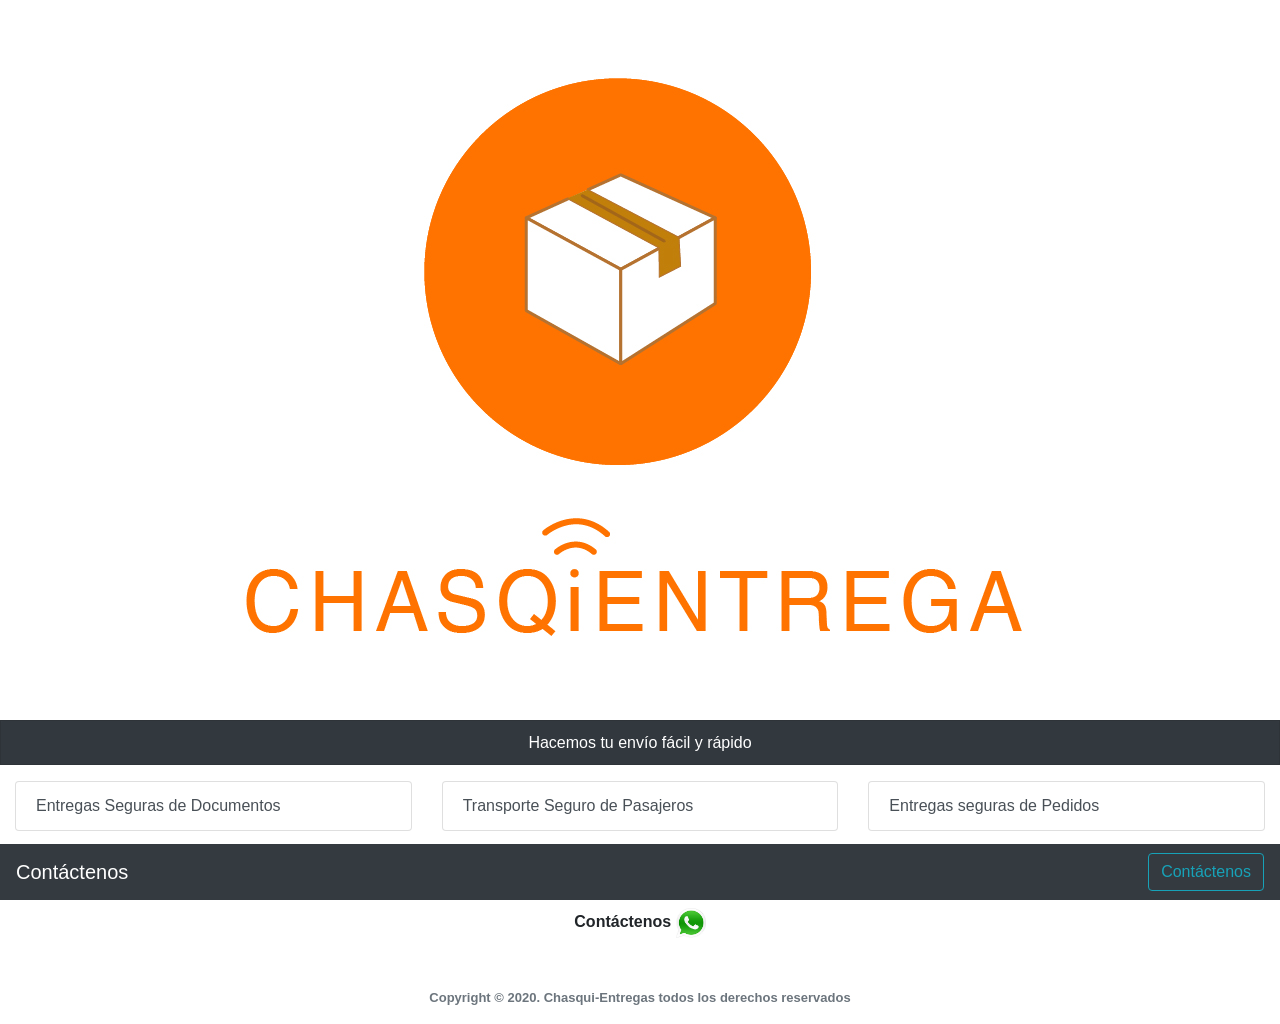
==== index.html @ af41b086 "Update index.html" ====
<!doctype html>
<html lang="es">
  <head>
    <title>Chasqui-Entregas</title>
    <!-- Required meta tags -->
    <meta charset="utf-8">    
    <meta name="robots" content="index, follow">
    <meta name="keywords" content="Entrega Segura de Pedidos" />
    <meta name="title" content="Chasqui-Entregas">
    <meta name="author" content="Raiko">
    <meta name="description" content="Entrega Segura de Pedidos" />
    <meta name="viewport" content="width=device-width, initial-scale=1, shrink-to-fit=no">
    <!-- Open Graph data -->
    <meta property="og:title" content="Chasqui-Entregas" />
    <meta property="og:type" content="website" />
    <meta property="og:url" content="https://app-pe.github.io/chasquientregas/index.html" />
    <meta property="og:image" content="" />
    <meta property="og:description" content="Entrega Segura de Pedidos" />
    <meta name="twitter:card" content="summary">
    <meta name="twitter:title" content="Entrega Segura de Pedidos">
    <meta name="twitter:image" content="">
    <!-- Bootstrap CSS -->
    <link rel="stylesheet" href="https://stackpath.bootstrapcdn.com/bootstrap/4.2.1/css/bootstrap.min.css" integrity="sha384-GJzZqFGwb1QTTN6wy59ffF1BuGJpLSa9DkKMp0DgiMDm4iYMj70gZWKYbI706tWS" crossorigin="anonymous">
    <!-- Google tags -->
    <link href="https://fonts.googleapis.com/css?family=Open+Sans" rel="stylesheet">
    <link href="https://fonts.googleapis.com/css?family=Vollkorn:400,600,600i,700" rel="stylesheet">
    <!-- own libraries -->    
    <link href="css/main.css" rel="stylesheet" />    
    <style type="text/css"> 
    a:link 
    { 
    text-decoration:none; 
    } 
    </style>
    <!-- google sc -->

    <!-- google an -->

  </head>
  <body>
    <!-- header -->
    <header>
      <nav class="navbar navbar-expand-md navbar-dark bg-dark fixed-bottom">        
          <a class="navbar-brand" href="http://bit.ly/canal-consultas">
            <!-- marca -->
            Contáctenos
          </a>        
        <button class="navbar-toggler" type="button" data-toggle="collapse" data-target="#navbarCollapse" aria-controls="navbarCollapse" aria-expanded="false" aria-label="Toggle navigation">
          <span class="navbar-toggler-icon"></span>
        </button>
        <div class="collapse navbar-collapse" id="navbarCollapse">
          <ul class="navbar-nav mr-auto">
            <!--
            <li class="nav-item active">
              <a class="nav-link" href="index.html">Inicio <span class="sr-only">(current)</span></a>
            </li>
            
            <li class="nav-item">
              <a class="nav-link active" href="servicios.html">Servicios</a>
            </li>   
          -->
          </ul>
          <form class="form-inline mt-2 mt-md-0">         
            <a class="btn btn-outline-info my-2 my-sm-0" href="http://bit.ly/canal-consultas" role="button">Contáctenos</a>
            <!--<button class="btn btn-outline-info my-2 my-sm-0" type="submit" href="">Contáctenos</button>-->
          </form>
        </div>
      </nav>
    </header>
    <!-- main -->
    <main role="main">      
      
        <img src="img/logo.jpg" class="img-fluid rounded-0 mx-auto d-block" alt="Responsive image" with="100%">
      
      
      <!-- <img src="img/bannerlp.jpg" class="img-fluid rounded-0 mx-auto d-block mt-5" alt="Responsive image" with="100%"> -->    

      <!-- pk1 -->
      <div class="card text-white rounded-0 bg-dark mb-3" style="background-color: #e5e5e5">
          <div class="card-header text-center border-0 h6">Hacemos tu envío fácil y rápido</div>
      </div>

      <!-- Entregas -->

      <div class="container-fluid">
        <div class="row mb-3">
          <div class="col-lg-4">
            <div class="list-group">  
  <a class="list-group-item list-group-item-action" href="http://bit.ly/canal-consultas">Entregas Seguras de Documentos</a>
            </div>
          </div>

          <div class="col-lg-4">
            <div class="list-group">
  <a class="list-group-item list-group-item-action" href="http://bit.ly/canal-consultas">Transporte Seguro de Pasajeros</a>  
            </div>
          </div>

          <div class="col-lg-4">
            <div class="list-group">  
  <a class="list-group-item list-group-item-action" href="http://bit.ly/canal-consultas">Entregas seguras de Pedidos</a>  
            </div>
          </div>
        
        </div>
      </div>

      <!-- Contactenos -->      
      <div class="card text-white rounded-0 bg-dark mb-3" style="background-color: #e5e5e5">
          <div class="card-header text-center border-0 h6">Estamos a su Servicio</div>
      </div>
      <!-- canal-whatsapp -->
      <div align="center">   
        <strong>Contáctenos</strong>
        <a href="http://bit.ly/canal-consultas">
        <img src="img/wasap.jpg" class="center-block img-responsive" alt="" width="30" height="30">         
        </a>
      </div>
            
      <!-- footer -->
      <footer class="container">        
        <p class="text-muted text-center">Copyright © 2020. Chasqui-Entregas todos los derechos reservados</p>
      </footer>
    </main>
   

    <!-- Optional JavaScript -->
    <!-- jQuery first, then Popper.js, then Bootstrap JS -->
    <script src="https://code.jquery.com/jquery-3.3.1.slim.min.js" integrity="sha384-q8i/X+965DzO0rT7abK41JStQIAqVgRVzpbzo5smXKp4YfRvH+8abtTE1Pi6jizo" crossorigin="anonymous"></script>
    <script src="https://cdnjs.cloudflare.com/ajax/libs/popper.js/1.14.6/umd/popper.min.js" integrity="sha384-wHAiFfRlMFy6i5SRaxvfOCifBUQy1xHdJ/yoi7FRNXMRBu5WHdZYu1hA6ZOblgut" crossorigin="anonymous"></script>
    <script src="https://stackpath.bootstrapcdn.com/bootstrap/4.2.1/js/bootstrap.min.js" integrity="sha384-B0UglyR+jN6CkvvICOB2joaf5I4l3gm9GU6Hc1og6Ls7i6U/mkkaduKaBhlAXv9k" crossorigin="anonymous"></script>
  </body>
</html>
---- css/main.css ----
﻿body {
    background-color: #fff;
}

.s-header {
    background-image:url("../img/banner-cm.jpg");
    background-repeat: no-repeat;
    background-position: center; 
}

.s-header img {
    margin-top: 15px;
}

.s-header h3 {
    font-weight: bolder;
    color: #31B0D5;
}

.join-us {
    color:#31B0D5;
    text-align:center;
    margin-bottom: 10px;
    font-weight: bold;
}

.service img {
    width:100px;
    height:100px;
}

.service p {
    font-size:24px;
    color:#4c4c4c;
    text-align:center;
    font-weight:bolder;
    margin-top: 15px;
}

footer{
    margin-top:50px;
}

footer p {
    font-size: small;
    font-weight:bold;
}

/* navbar */
.navbar-expand-md .navbar-nav>.active>a:hover,
.navbar-expand-md .navbar-nav>li>a:hover,
.navbar-expand-md .navbar-nav>li>a:focus {
  background-color: #31B0D5
}
/* imagenes circulares */
.img-circle {
    border-radius: 50%;
    width:100px;
    height:100px;    
}
/* tipografia */
.slogan{
    color:#31B0D5;
    font-family: 'Vollkorn', serif;
    font-size: 20px;
    font-weight: bold; 

}
.soluciones{
    color:#000;
    font-family: 'Vollkorn', serif;
    font-size: 15px;
    font-weight: bold; 
}
.parrafo1{
  font-family: 'Open Sans', sans-serif;
  font-size: 16px;  
  text-align: justify;
}
.tituloparrafo1{
  font-family: 'Vollkorn', serif;
  font-size: 18px;
  font-weight: 600;        
}
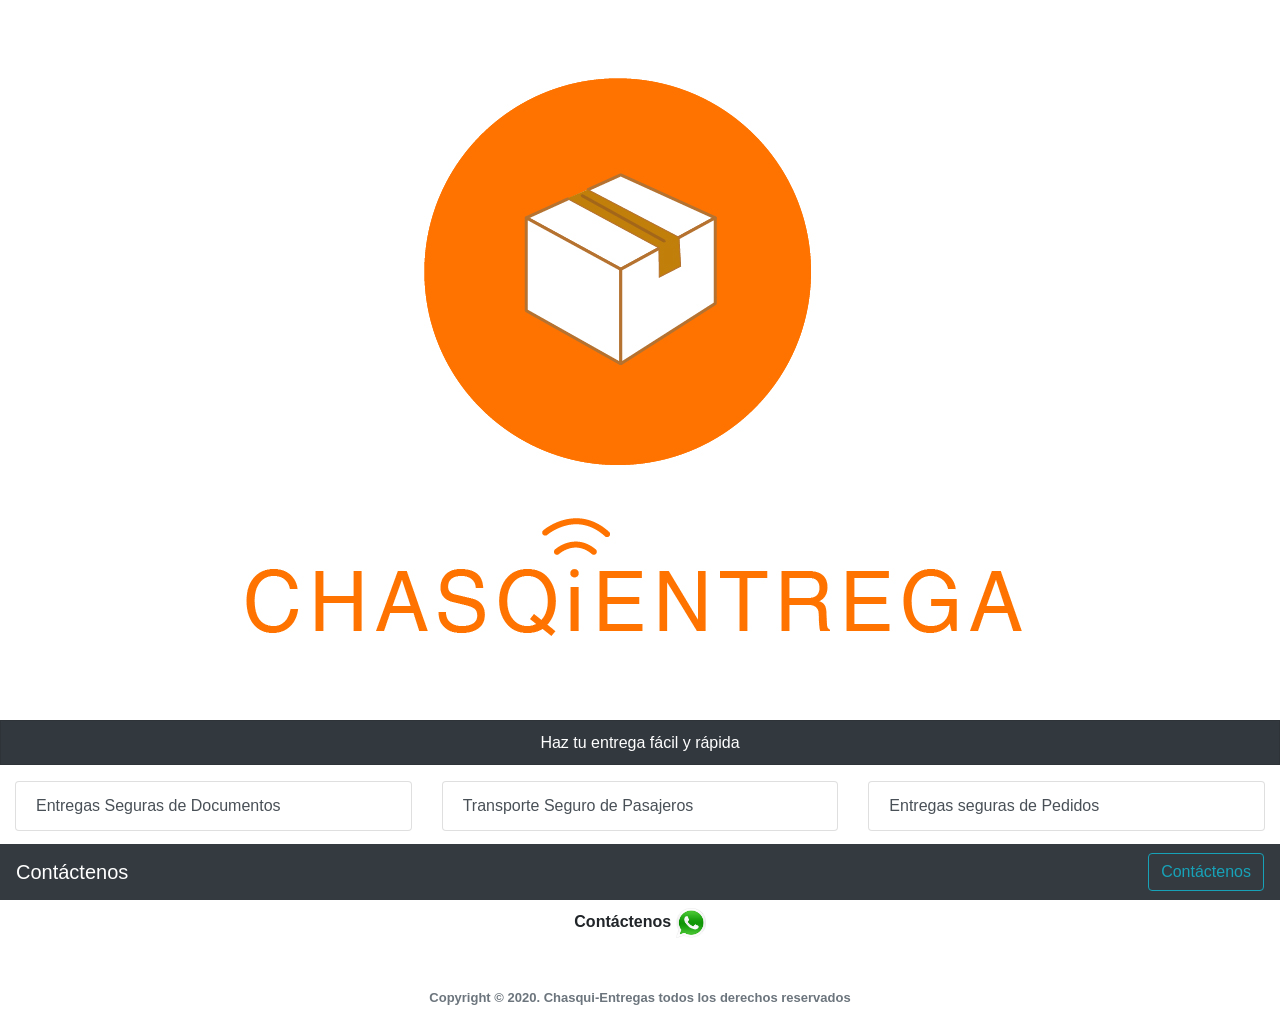
==== commit d2ba98d8: "Update index.html" ====
--- a/index.html
+++ b/index.html
@@ -77,7 +77,7 @@
 
       <!-- pk1 -->
       <div class="card text-white rounded-0 bg-dark mb-3" style="background-color: #e5e5e5">
-          <div class="card-header text-center border-0 h6">Hacemos tu envío fácil y rápido</div>
+          <div class="card-header text-center border-0 h6">Haz tu entrega fácil y rápida</div>
       </div>
 
       <!-- Entregas -->
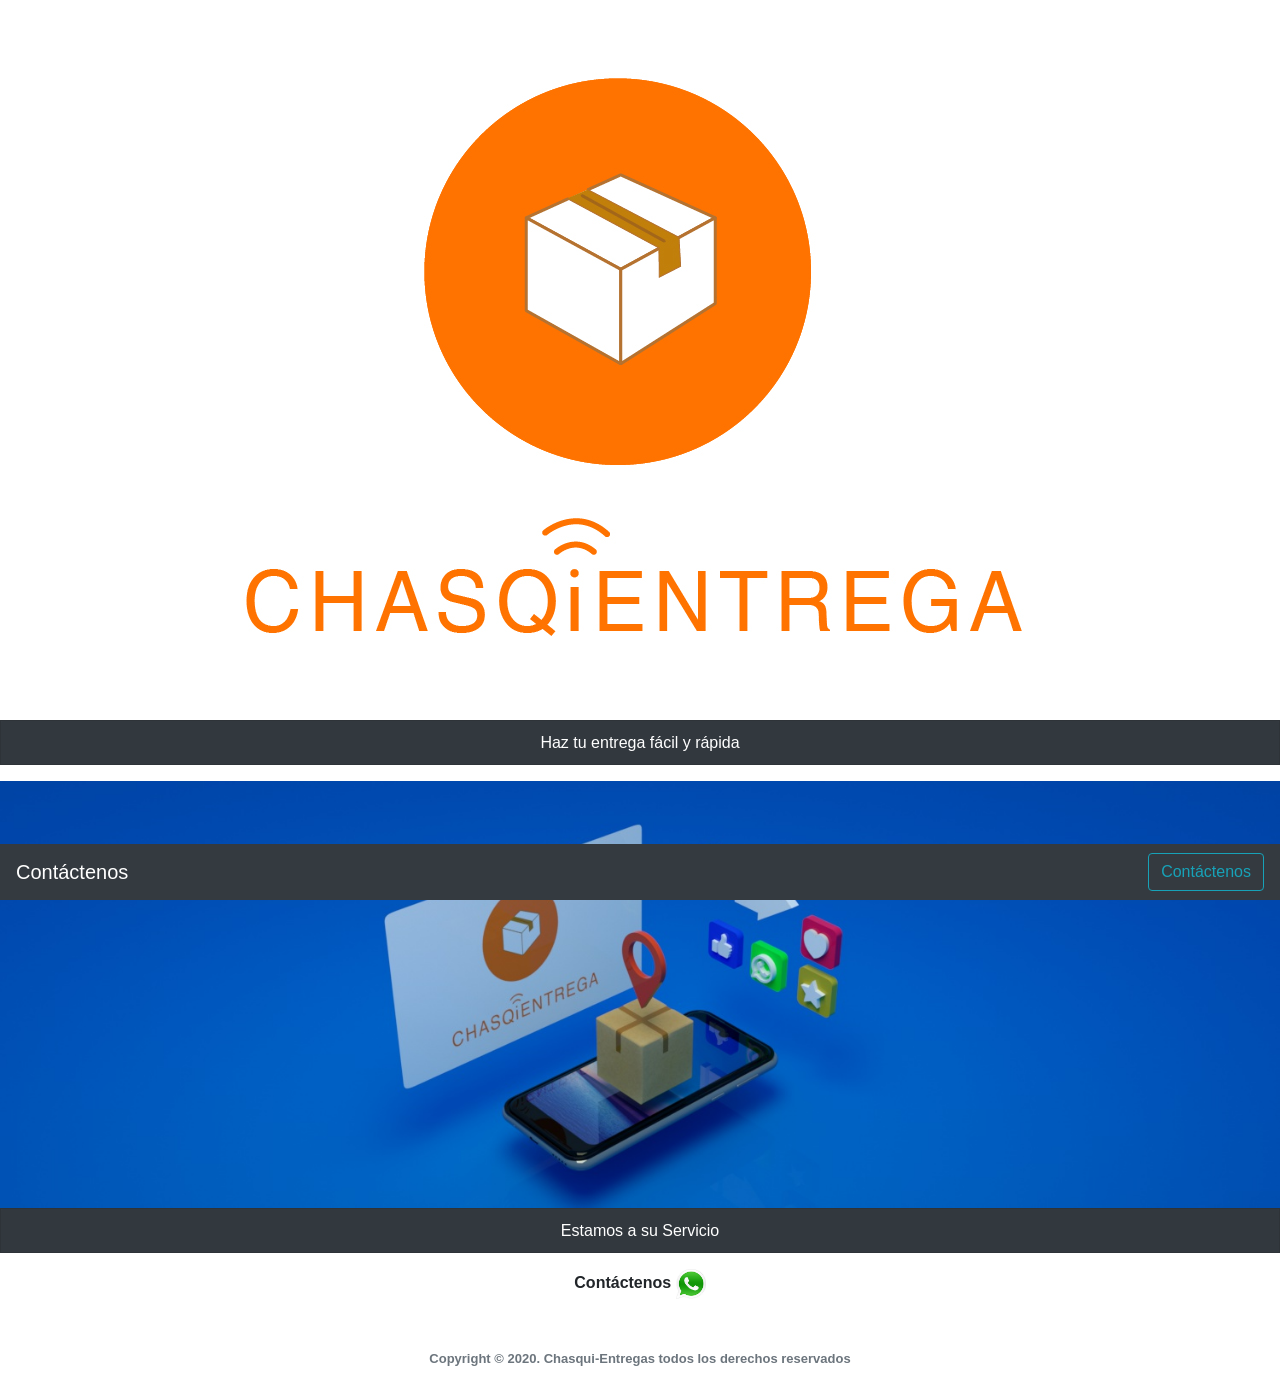
==== commit f460b3f9: "Update index.html" ====
--- a/index.html
+++ b/index.html
@@ -81,29 +81,8 @@
       </div>
 
       <!-- Entregas -->
+      <img src="img/bannerlp.jpg" class="img-fluid rounded-0 mx-auto d-block" alt="Responsive image" with="100%">
 
-      <div class="container-fluid">
-        <div class="row mb-3">
-          <div class="col-lg-4">
-            <div class="list-group">  
-  <a class="list-group-item list-group-item-action" href="http://bit.ly/canal-consultas">Entregas Seguras de Documentos</a>
-            </div>
-          </div>
-
-          <div class="col-lg-4">
-            <div class="list-group">
-  <a class="list-group-item list-group-item-action" href="http://bit.ly/canal-consultas">Transporte Seguro de Pasajeros</a>  
-            </div>
-          </div>
-
-          <div class="col-lg-4">
-            <div class="list-group">  
-  <a class="list-group-item list-group-item-action" href="http://bit.ly/canal-consultas">Entregas seguras de Pedidos</a>  
-            </div>
-          </div>
-        
-        </div>
-      </div>
 
       <!-- Contactenos -->      
       <div class="card text-white rounded-0 bg-dark mb-3" style="background-color: #e5e5e5">
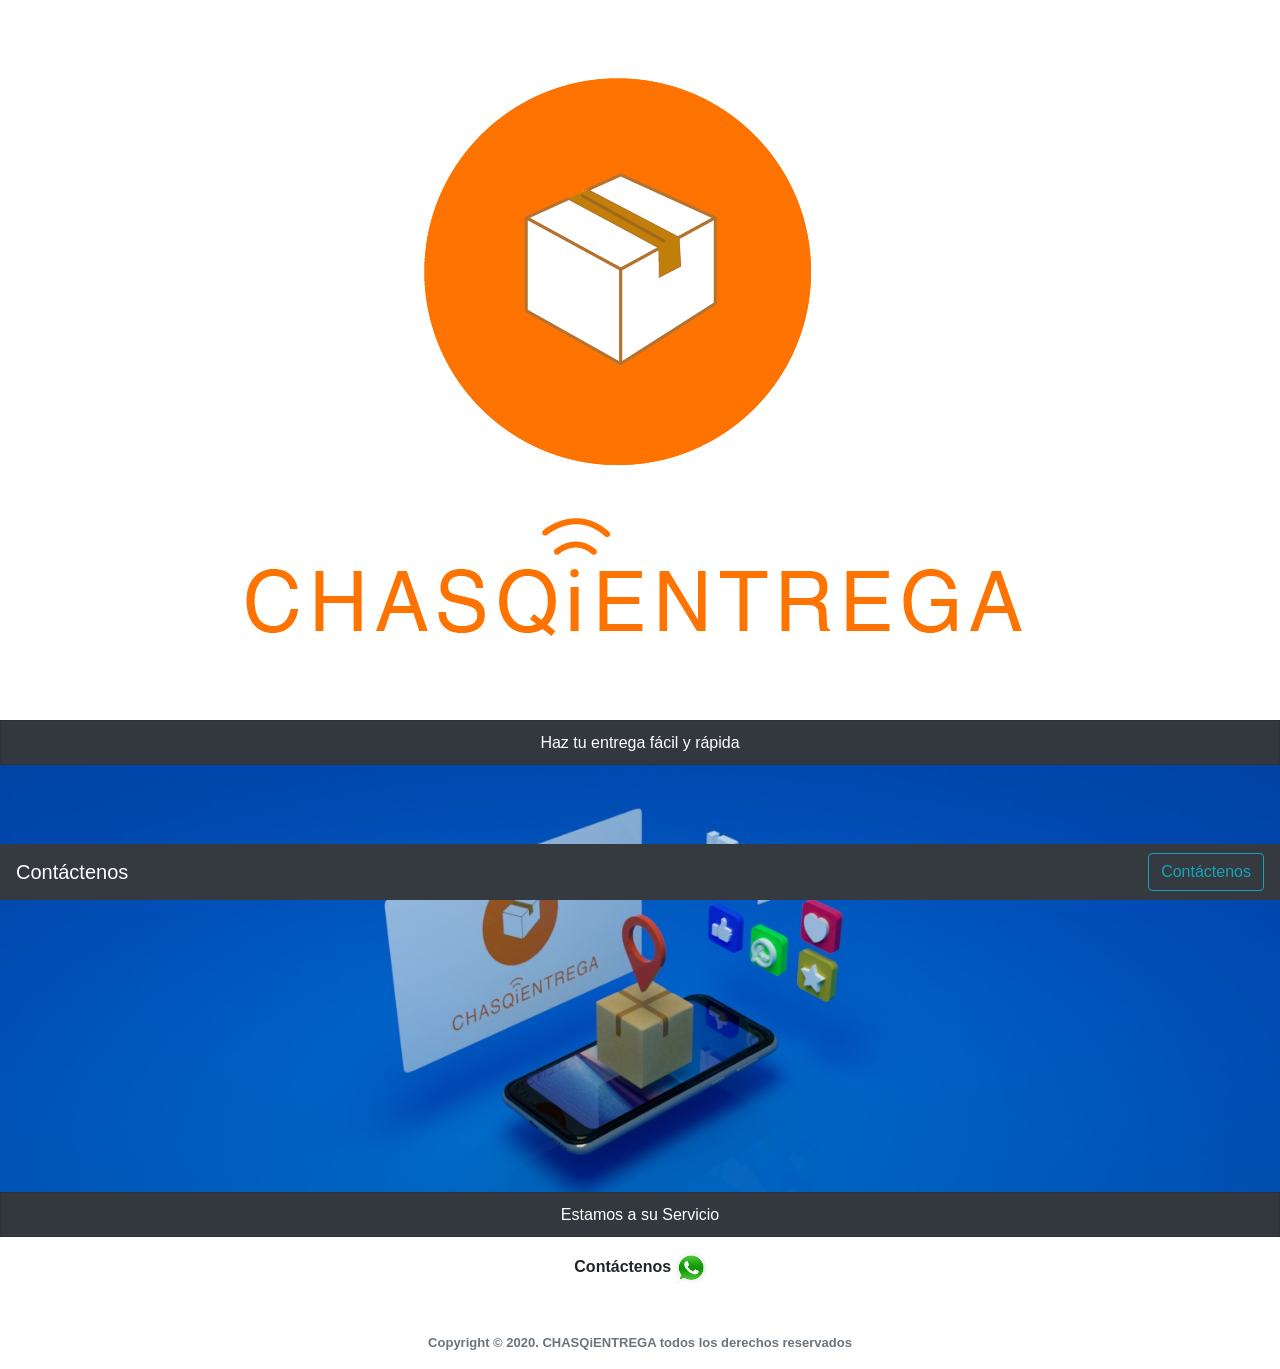
==== commit 96c44e52: "Update index.html" ====
--- a/index.html
+++ b/index.html
@@ -71,12 +71,9 @@
     <main role="main">      
       
         <img src="img/logo.jpg" class="img-fluid rounded-0 mx-auto d-block" alt="Responsive image" with="100%">
-      
-      
-      <!-- <img src="img/bannerlp.jpg" class="img-fluid rounded-0 mx-auto d-block mt-5" alt="Responsive image" with="100%"> -->    
 
       <!-- pk1 -->
-      <div class="card text-white rounded-0 bg-dark mb-3" style="background-color: #e5e5e5">
+      <div class="card text-white rounded-0 bg-dark" style="background-color: #e5e5e5">
           <div class="card-header text-center border-0 h6">Haz tu entrega fácil y rápida</div>
       </div>
 
@@ -98,7 +95,7 @@
             
       <!-- footer -->
       <footer class="container">        
-        <p class="text-muted text-center">Copyright © 2020. Chasqui-Entregas todos los derechos reservados</p>
+        <p class="text-muted text-center">Copyright © 2020. CHASQiENTREGA todos los derechos reservados</p>
       </footer>
     </main>
    
